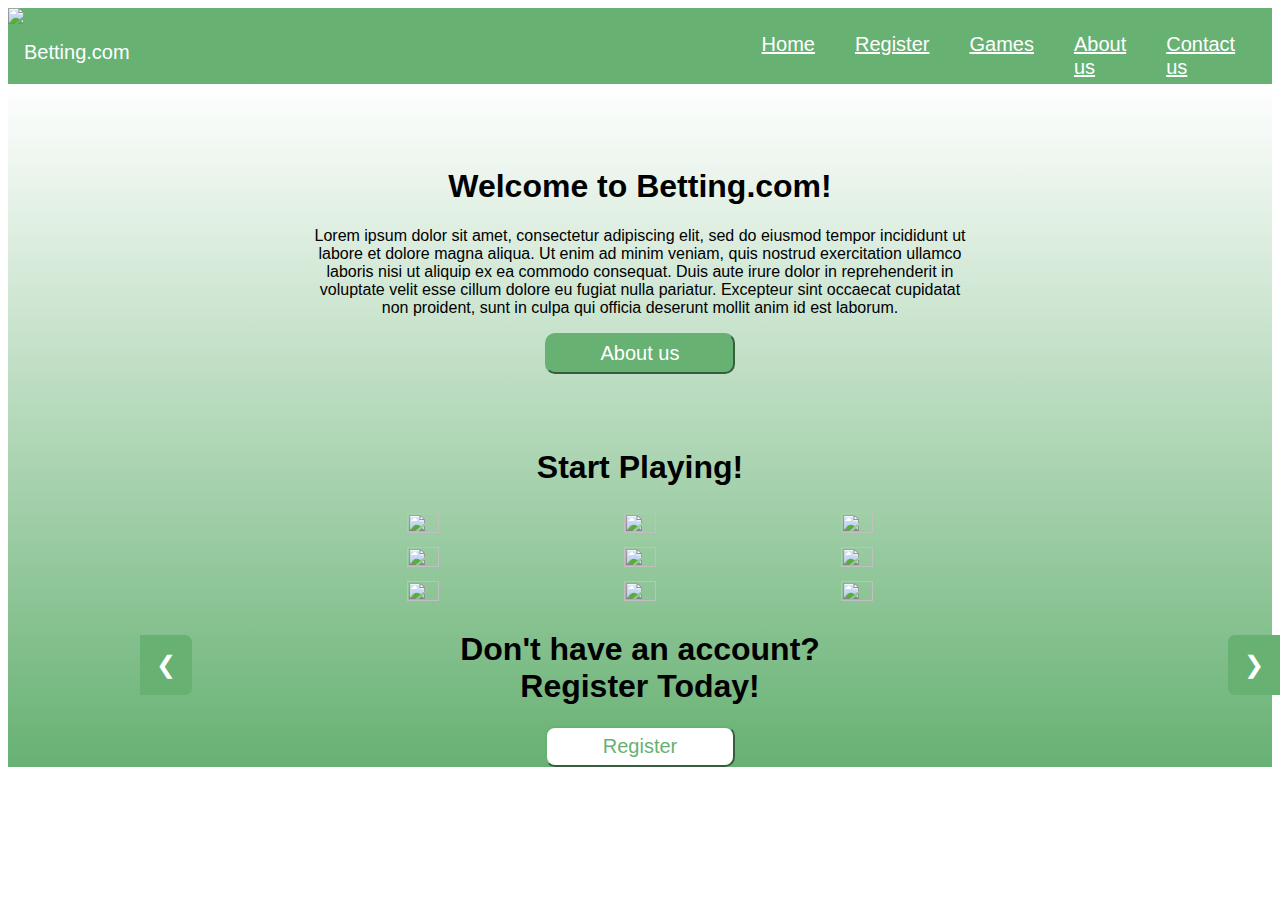
==== index.html @ 97dfe060 "Create new files" ====
<!DOCTYPE html>
<html lang="en">
<head>
    <meta charset="UTF-8">
    <meta http-equiv="X-UA-Compatible" content="IE=edge">
    <meta name="viewport" content="width=device-width, initial-scale=1.0">
    <title>Betting.com</title>
    <link href="https://cdn.jsdelivr.net/npm/bootstrap@5.3.0-alpha1/dist/css/bootstrap.min.css" rel="stylesheet" integrity="sha384-GLhlTQ8iRABdZLl6O3oVMWSktQOp6b7In1Zl3/Jr59b6EGGoI1aFkw7cmDA6j6gD" crossorigin="anonymous">
    <link rel="stylesheet" href="./style.css">

    <script src="https://cdn.jsdelivr.net/npm/bootstrap@5.3.0-alpha1/dist/js/bootstrap.bundle.min.js" integrity="sha384-w76AqPfDkMBDXo30jS1Sgez6pr3x5MlQ1ZAGC+nuZB+EYdgRZgiwxhTBTkF7CXvN" crossorigin="anonymous"></script>
    <script>

    
        function BookofDead(){
            window.open('https://www.betsson.com/wp-content/uploads/2022/09/bookofdeadbanner.png.webp')
        }

        function Starburst(){
            window.open('https://images.ctfassets.net/vpd5gtrb1dbp/6ovsCA1WzZiY8AnSOztnX9/0df6eb92f8c0b45549f1b7cfd46c72ad/bethard-3.jpg')
        }

        function Legacy(){
            window.open('https://www.johnslots.com/en/wp-content/uploads/sites/5/2019/12/JS07-LegacyOfDead-screenshot-image.jpg')
        }

        function StarXXX(){
            window.open('https://www.betssongroupaffiliates.com/wp-content/uploads/2021/07/banners_and_social_media-04_square_coming_soon_1080x1080_starburstxxxtreme.jpg')
        }

        function Sweet(){
            window.open('https://www.bigwinboard.com/wp-content/uploads/2019/02/sweetbonanza-fs.jpg')
        }

        function Fallen(){
            window.open('https://ik.imagekit.io/lindar/flicker-test/header_book_of_fallen_a4062db76d_djstaapqe_322a20a74e')
        }

        function Buffalo(){
            window.open('https://www.scams.info/gallery/buffalo-blitz-demo-game.jpg')
        }

        function Aviator(){
            window.open('https://spribe.co/assets/images/games/carousel/av-01.jpg')
        }

        function Gonzo(){
            window.open('https://games.netent.com/wp-content/uploads/2011/08/gonzos-quest-freefalls-scaled.jpg')
        }

        

        let slidenum = 0;
    showSlides(slidenum);

function addSlides(n) {
    showSlides(slidenum += n);
}

function currentSlide(n) {
    showSlides(slidenum = n);
}

function showSlides(n) {
  let i;
  let slides = document.getElementsByClassName("slides");
  let dot = document.getElementsByClassName("dot");
  if (n > 3) {slidenum = 0}    
  if (n < 0) {slidenum = 3}
  for (i = 0; i < 3; i++) {
    slides[i].style.display = "none";  
  }
  for (i = 0; i < dot.length; i++) {
    dot[i].className = dot[i].className.replace(" active", "");
  }
  slides[slidenum-1].style.display = "block";  
  dot[slidenum-1].className += " active";
}
    </script>
</head>
<body>
    <nav>
        <div>
        <img id="logo" src="./Images/B Logo.png">
        <p id="title">Betting.com</p>
        <a class="nav" class="active" href="./home.html">Home</a>
            <a class="nav" href="./register.html">Register </a>
            <a class="nav" href="./games.html">Games</a>
            <a class="nav" href="./about.html">About us</a>
            <a class="nav" href="./contact.html">Contact us</a>
        </div>
    </nav>


    <article class="article">
        <h1>Welcome to Betting.com!</h1>
        <p>Lorem ipsum dolor sit amet, consectetur adipiscing elit, sed do eiusmod tempor incididunt ut <br> 
            labore et dolore magna aliqua. Ut enim ad minim veniam, quis nostrud exercitation ullamco <br>
             laboris nisi ut aliquip ex ea commodo consequat. Duis aute irure dolor in reprehenderit in <br>
            voluptate velit esse cillum dolore eu fugiat nulla pariatur. Excepteur sint occaecat cupidatat <br>
             non proident, sunt in culpa qui officia deserunt mollit anim id est laborum.</p>

        
        <a href="./about.html">
        <input class="btn" id="aboutus" type="submit" value="About us">
        </a>

        <br>
        <br>
        <br>

        

        <div class="carousel">

            <div class="slides">
              <img id= "car"  src="./Images/Book of Dead Max.png" style="width:100%">
            </div>
            
            <div class="slides">
              <img id= "car" src="https://images.ctfassets.net/vpd5gtrb1dbp/6ovsCA1WzZiY8AnSOztnX9/0df6eb92f8c0b45549f1b7cfd46c72ad/bethard-3.jpg" style="width:100%">
            </div>
            
            <div class="slides">
              <img id= "car" src="https://www.johnslots.com/en/wp-content/uploads/sites/5/2019/12/JS07-LegacyOfDead-screenshot-image.jpg" style="width:100%">
            </div>
            
            <a class="prev" onclick="addSlides(-1)">❮</a>
            <a class="next" onclick="addSlides(1)">❯</a>
            
        </div>
            <br>

        <h1>Start Playing!</h1>

        <a onclick="BookofDead()">
        <img class="game" src="./Images/Book of Dead.png">
        </a>

        <a onclick="Starburst()">
        <img class="game" src="./Images/Starburst.png" >
        </a>

        <a onclick="Legacy()">
        <img class="game" src="./Images/Legacy of Dead.png">
        </a>

        <br>

        <a onclick="StarXXX()">
        <img class="game" src="./Images/StarburstXXX.png">
        </a>

        <a onclick="Sweet()">
        <img class="game" src="./Images/SweetBonanza.png">
        </a>

        <a onclick="Fallen()">
        <img class="game" src="./Images/Book of the Fallen.png">
        </a>

        <br>

        <a onclick="Buffalo()">
        <img class="game" src="./Images/Buffalo Blitz.png">
        </a>

        <a onclick="Aviator()">
        <img class="game" src="./Images/Aviator.png">
        </a>

        <a onclick="Gonzo()">
        <img class="game" src="./Images/Gonzos Quest.png">
        </a>

            <br>

        <h1>
            Don't have an account?
            <br>
            Register Today!
        </h1>

        <a href="./register.html">
        <input class="btn" id="b1" type="submit" value="Register">
        </a>
    </article>
</body>
</html>
---- style.css ----
div{
    width: 100%;
    height: 10%;
    background-color: #67B173;
    color: white;
    font-family: Arial, Helvetica, sans-serif;
    display: flex;
}

.nav:hover {
    background-color: white;
    color: #67B173;
    padding: 25px;
}

#title{
    padding-top: 1%;
    margin-left: auto;
    font-size: 20px;
    padding-right: 50%;
}

#logo{
    width: 5%;
    margin-right: auto;
}

.nav{
    padding-right: 40px;
    padding-top: 2%;
    font-size: 20px;
    color: white;
}

.article{
    text-align: center;
    padding-top: 5%;
    position: inherit;
    font-family: Arial, Helvetica, sans-serif;
    background-color: #67B173;
    background-image: linear-gradient(white, #67B173);
}

.btn {
    background-color: #67B173;
    text-align: center;
    width: 15%;
    padding: 7px;
    border-radius: 10px;
    border-color: #67B173;
    color: white;
    font-size: 20px;
}

.game{
    width: 16%;
    height: 16%;
    padding: 5px;
}

.txt1{
    padding: 5px;
    background-color: #D9D9D9;
    color:white;
}

input::placeholder{
    color: white;
  }

#next1{
    width: 12.5%;
}

#next2{
    width: 12.5%;
}

#solo{
    width: 26%;
}

#b1{
    background-color: white;
    color: #67B173;
}

#phone{
    width:26%;
}

#email{
    width:26%;
}


.slides {
    display: none
}

#car {
    vertical-align: middle;
}

.carousel {
  max-width: 1000px;
  margin: auto;
}

.prev, .next {
  cursor: pointer;
  position: absolute;
  width: auto;
  padding: 16px;
  margin-top: 225px;
  color: white;
  font-size: 24px;
  border-radius: 0px 7px 7px 0px;
  text-decoration: none;
  background-color: #67B173;
}

.next {
    right: 0;
    border-radius: 7px 0px 0px 7px;
  }
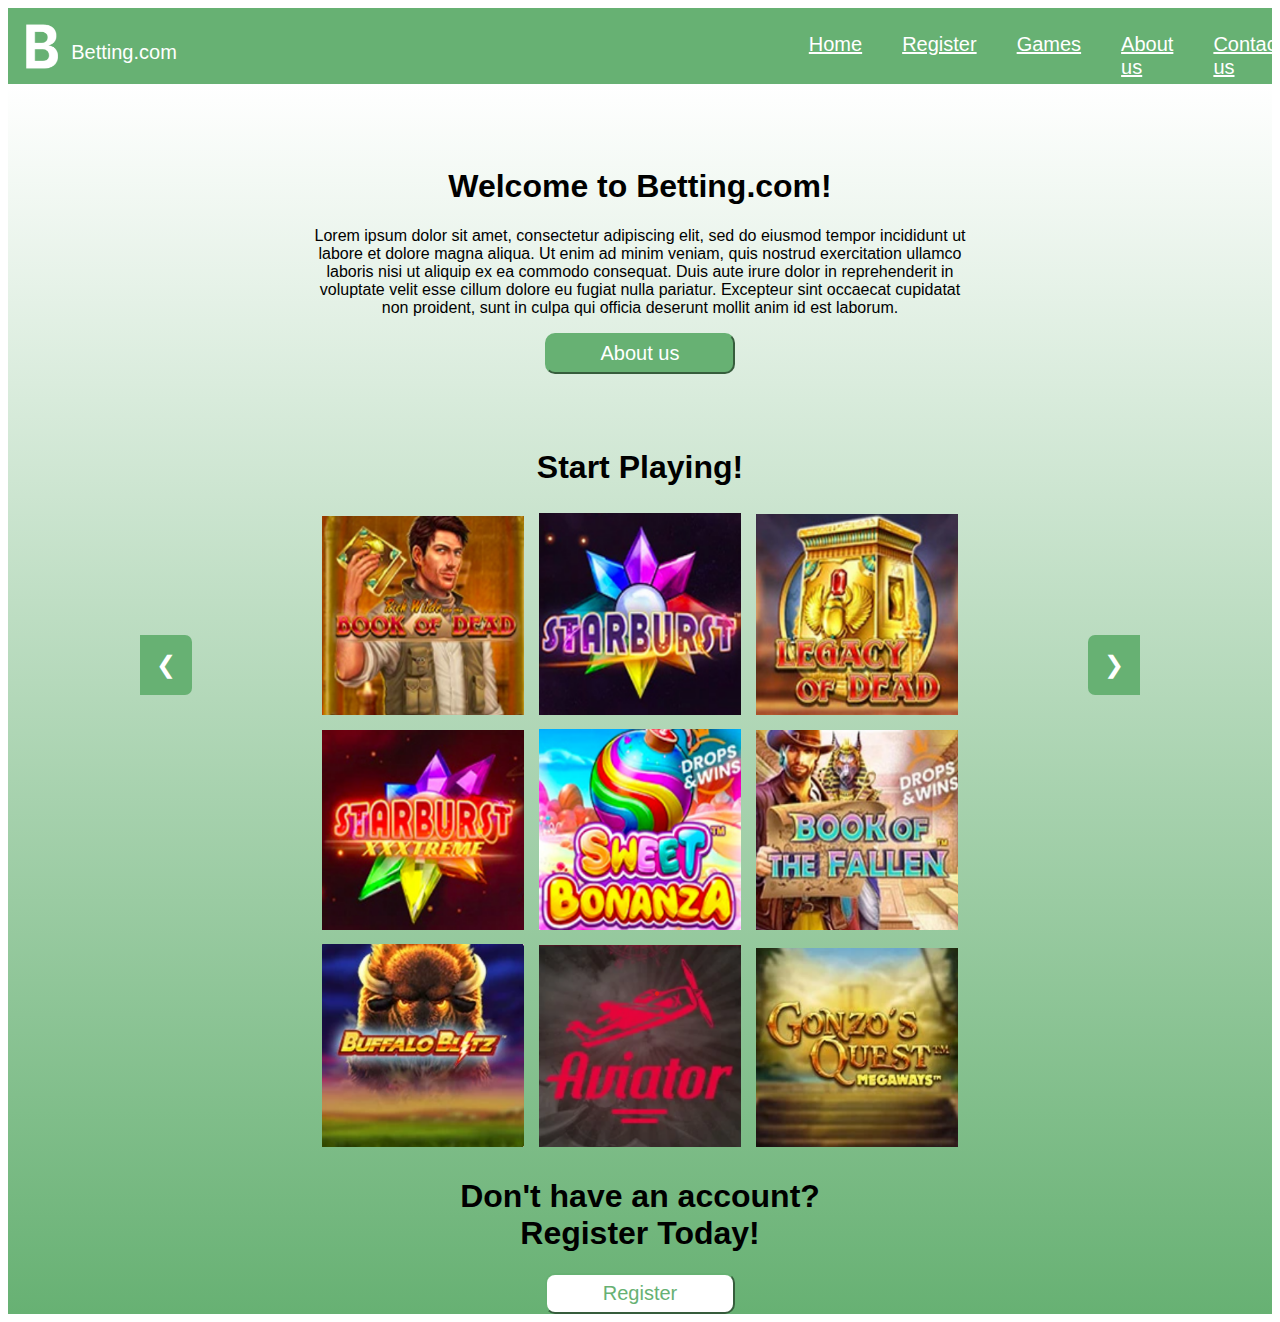
==== commit 39d2a534: "changes" ====
--- a/index.html
+++ b/index.html
@@ -113,15 +113,15 @@
 
         <div class="carousel">
 
-            <div class="slides">
+            <div class="slides fade">
               <img id= "car"  src="./Images/Book of Dead Max.png" style="width:100%">
             </div>
             
-            <div class="slides">
+            <div class="slides fade">
               <img id= "car" src="https://images.ctfassets.net/vpd5gtrb1dbp/6ovsCA1WzZiY8AnSOztnX9/0df6eb92f8c0b45549f1b7cfd46c72ad/bethard-3.jpg" style="width:100%">
             </div>
             
-            <div class="slides">
+            <div class="slides fade">
               <img id= "car" src="https://www.johnslots.com/en/wp-content/uploads/sites/5/2019/12/JS07-LegacyOfDead-screenshot-image.jpg" style="width:100%">
             </div>
             
--- a/style.css
+++ b/style.css
@@ -105,6 +105,7 @@
 .carousel {
   max-width: 1000px;
   margin: auto;
+  position:relative;
 }
 
 .prev, .next {
@@ -124,3 +125,13 @@
     right: 0;
     border-radius: 7px 0px 0px 7px;
   }
+
+  .fade {
+  animation-name: fade;
+  animation-duration: 1.5s;
+}
+
+@keyframes fade {
+  from {opacity: .4}
+  to {opacity: 1}
+}
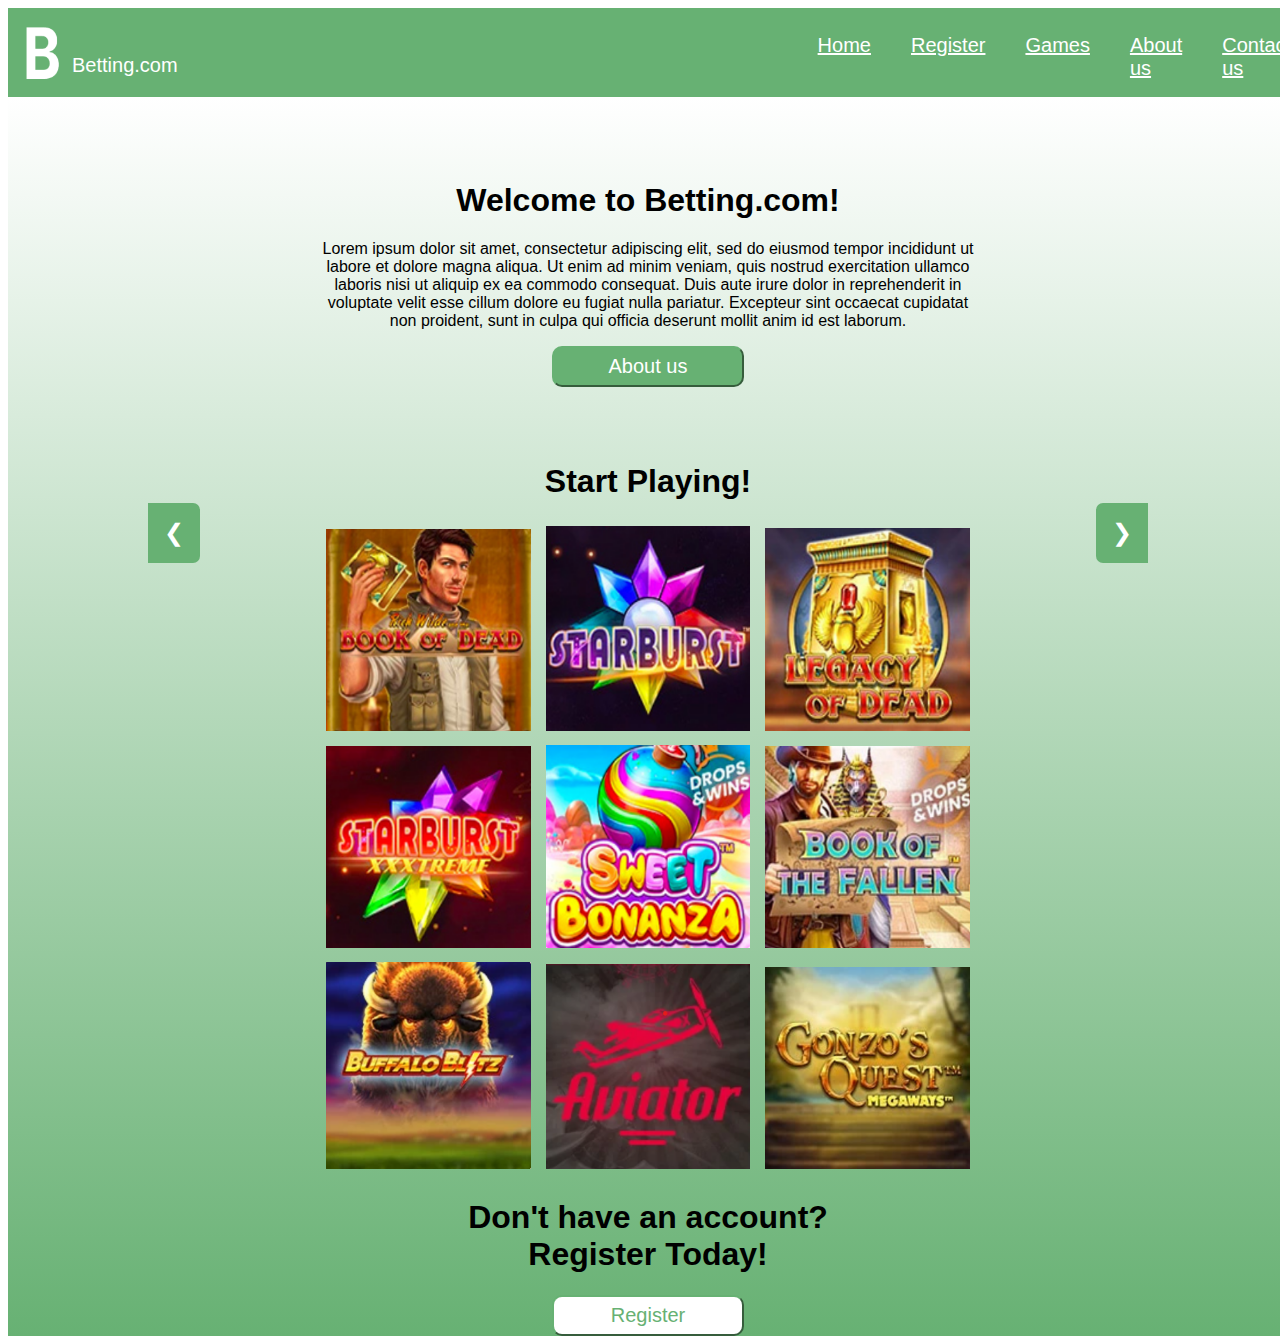
==== commit 46ec3703: "new changes" ====
--- a/index.html
+++ b/index.html
@@ -78,7 +78,7 @@
 }
     </script>
 </head>
-<body>
+<body class = "html">
     <nav>
         <div>
         <img id="logo" src="./Images/B Logo.png">
--- a/style.css
+++ b/style.css
@@ -14,7 +14,7 @@
 }
 
 #title{
-    padding-top: 1%;
+    padding-top: 2%;
     margin-left: auto;
     font-size: 20px;
     padding-right: 50%;
@@ -113,7 +113,7 @@
   position: absolute;
   width: auto;
   padding: 16px;
-  margin-top: 225px;
+  margin-top: 80px;
   color: white;
   font-size: 24px;
   border-radius: 0px 7px 7px 0px;
@@ -135,3 +135,17 @@
   from {opacity: .4}
   to {opacity: 1}
 }
+
+@media only screen and (max-width: 768px) , screen and (min-width: 400px) {
+    /* For mobile phones: */
+    [class*="html"] {
+      width: 100%!important;
+    }
+  }
+
+  @media screen and (max-width: 600px) {
+    .nav a {
+      float: none;
+      width: 100%;
+    }
+  }
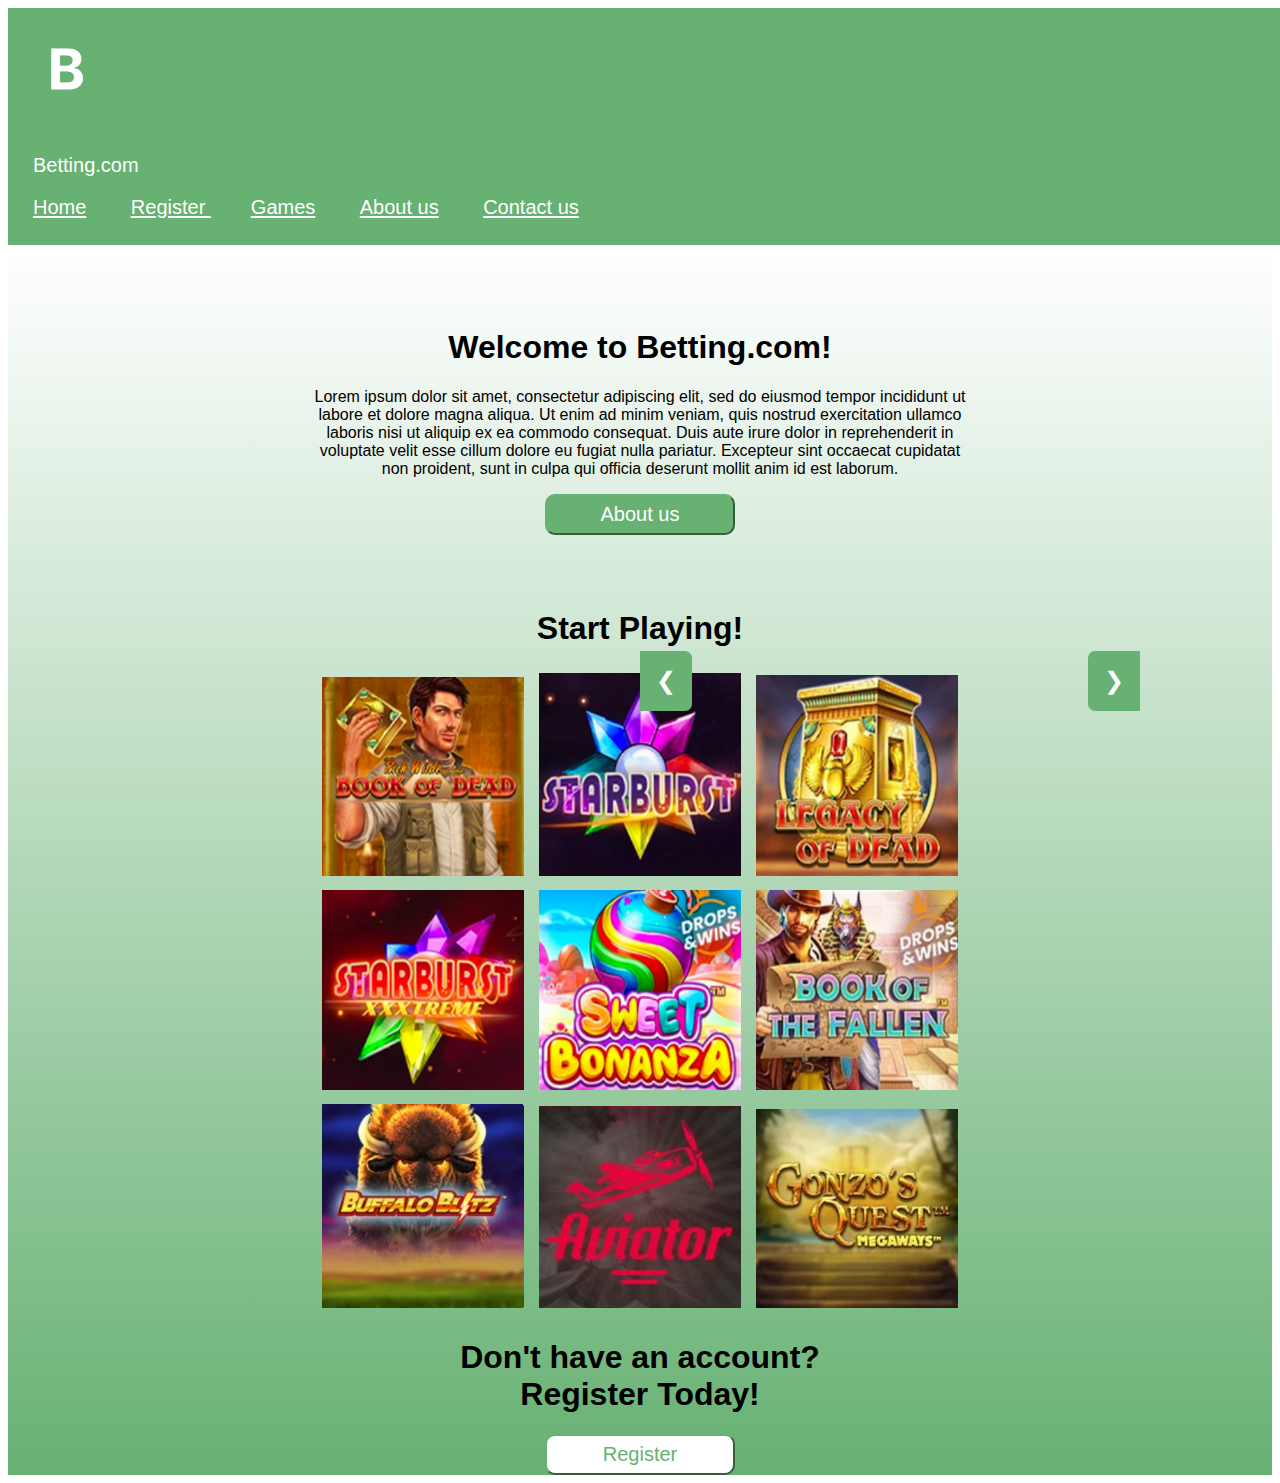
==== commit 61a76bb9: "new changes" ====
--- a/index.html
+++ b/index.html
@@ -80,7 +80,7 @@
 </head>
 <body class = "html">
     <nav>
-        <div>
+        <div id="navdiv">
         <img id="logo" src="./Images/B Logo.png">
         <p id="title">Betting.com</p>
         <a class="nav" class="active" href="./home.html">Home</a>
--- a/style.css
+++ b/style.css
@@ -1,17 +1,21 @@
-div{
+#navdiv{
     width: 100%;
     height: 10%;
     background-color: #67B173;
     color: white;
     font-family: Arial, Helvetica, sans-serif;
-    display: flex;
+    text-decoration: none;
+    padding: 25px;
 }
 
 .nav:hover {
     background-color: white;
     color: #67B173;
     padding: 25px;
+    opacity: .9;
 }
+
+
 
 #title{
     padding-top: 2%;
@@ -136,16 +140,27 @@
   to {opacity: 1}
 }
 
-@media only screen and (max-width: 768px) , screen and (min-width: 400px) {
-    /* For mobile phones: */
-    [class*="html"] {
-      width: 100%!important;
+@media screen and (min-width: 1281px){
+    .nav a {
+      float: none;
+      width: 100%;
+    }
+
+    #navdiv{
+    display: flex;
     }
   }
 
-  @media screen and (max-width: 600px) {
+  @media (max-width: 600px) {
     .nav a {
       float: none;
       width: 100%;
     }
   }
+
+  @media (max-width: 600px) {
+    .btn {
+      
+    width: 25%;
+    }
+  }
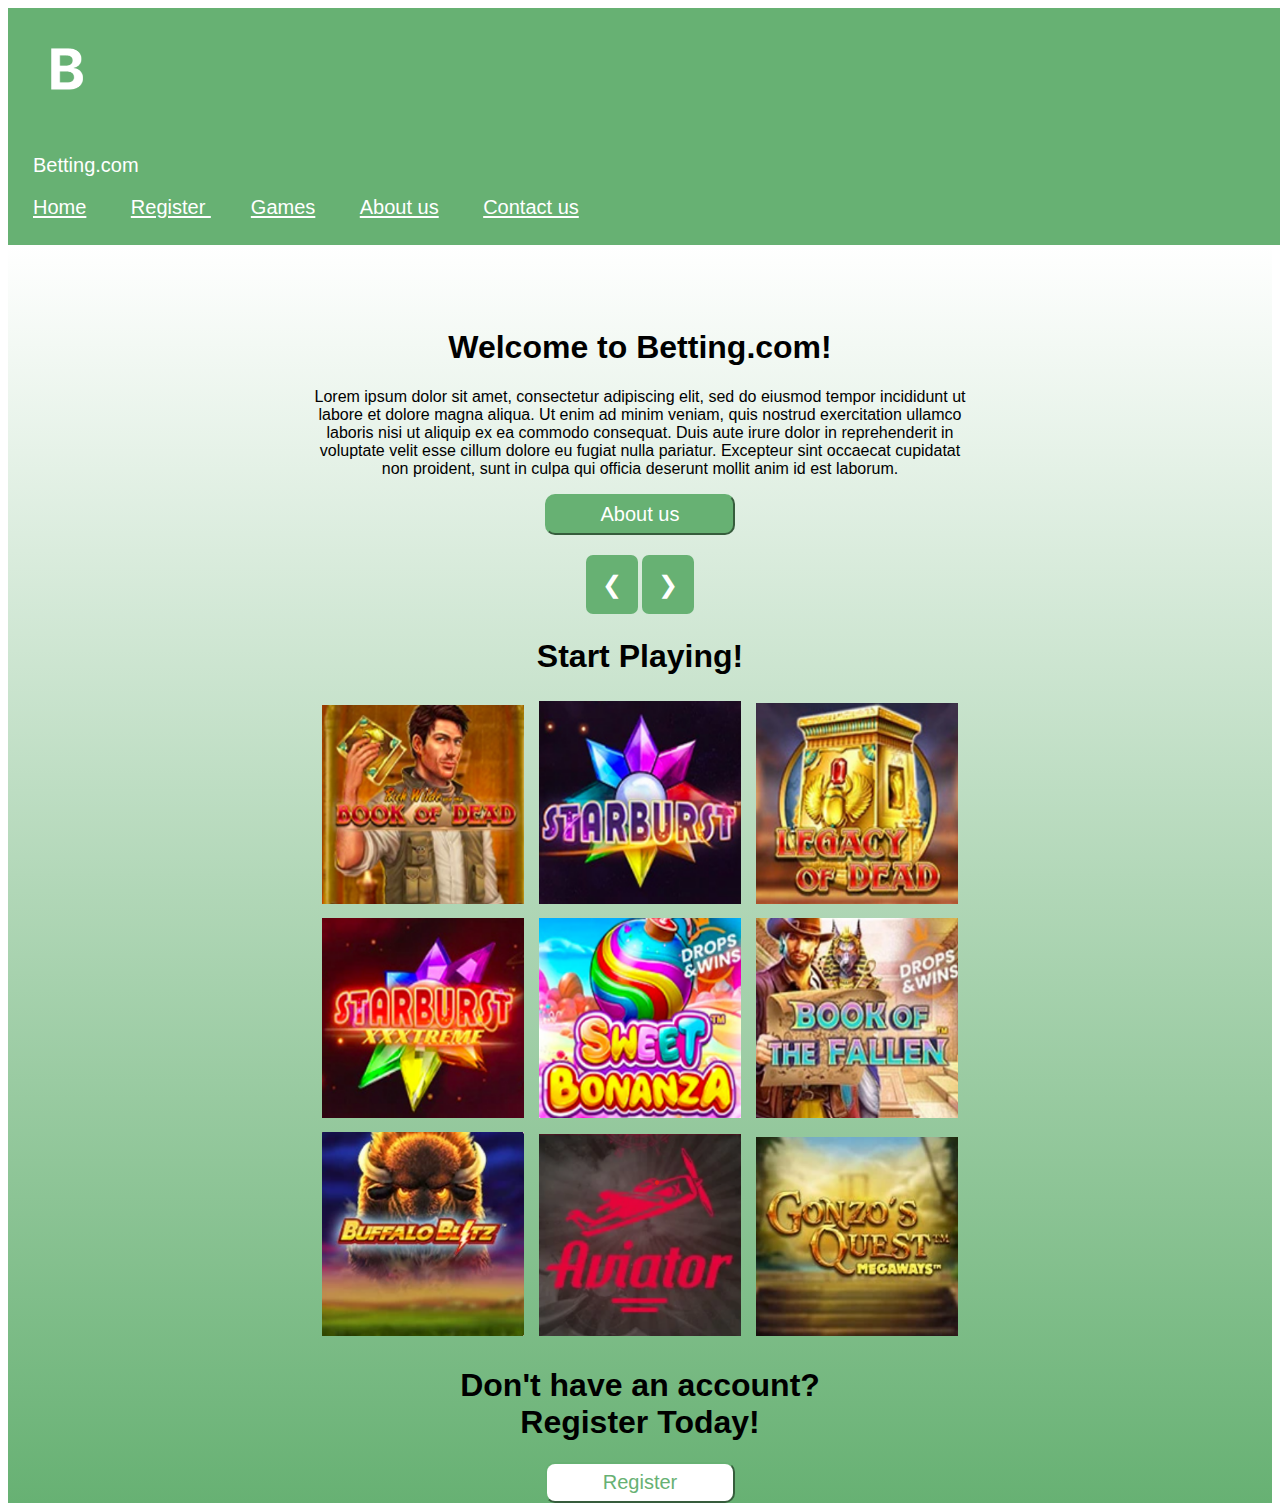
==== commit d7752abe: "update" ====
--- a/index.html
+++ b/index.html
@@ -83,7 +83,7 @@
         <div id="navdiv">
         <img id="logo" src="./Images/B Logo.png">
         <p id="title">Betting.com</p>
-        <a class="nav" class="active" href="./home.html">Home</a>
+        <a class="nav" class="active" href="./index.html">Home</a>
             <a class="nav" href="./register.html">Register </a>
             <a class="nav" href="./games.html">Games</a>
             <a class="nav" href="./about.html">About us</a>
--- a/style.css
+++ b/style.css
@@ -114,20 +114,20 @@
 
 .prev, .next {
   cursor: pointer;
-  position: absolute;
+  position: relative;
   width: auto;
   padding: 16px;
-  margin-top: 80px;
   color: white;
+  margin-top: 25px;
   font-size: 24px;
-  border-radius: 0px 7px 7px 0px;
+  border-radius: 7px 7px 7px 7px;
   text-decoration: none;
   background-color: #67B173;
 }
 
 .next {
     right: 0;
-    border-radius: 7px 0px 0px 7px;
+    border-radius: 7px 7px 7px 7px;
   }
 
   .fade {
@@ -140,6 +140,7 @@
   to {opacity: 1}
 }
 
+/* pc compatibility */
 @media screen and (min-width: 1281px){
     .nav a {
       float: none;
@@ -148,19 +149,99 @@
 
     #navdiv{
     display: flex;
-    }
-  }
+    background-color: #67B173;
+    }
+  }
+
+  /* mobile compatibility */
 
   @media (max-width: 600px) {
     .nav a {
       float: none;
       width: 100%;
-    }
-  }
-
-  @media (max-width: 600px) {
+      background-color: #67B173;
+    }
+
+    .prev, .next {
+      
+    
+    }
+
     .btn {
       
+      width: 25%;
+      }
+
+      #next1{
+        width: 25%;
+    }
+    
+    #next2{
+        width: 25%;
+    }
+    
+    #solo{
+        width: 50%;
+    }
+
+    #phone{
+      width:50%;
+  }
+  
+  #email{
+      width:50%;
+  }
+
+  .game{
     width: 25%;
-    }
-  }
+    height: 25%;
+    padding: 5px;
+}
+  }
+
+/* tablet compatibility */
+
+@media (max-width: 768px) {
+  .nav a {
+    float: none;
+    width: 100%;
+    background-color: #67B173;
+  }
+
+  .prev, .next {
+    
+  
+  }
+
+  .btn {
+    
+    width: 25%;
+    }
+
+    #next1{
+      width: 25%;
+  }
+  
+  #next2{
+      width: 25%;
+  }
+  
+  #solo{
+      width: 50%;
+  }
+
+  #phone{
+    width:50%;
+}
+
+#email{
+    width:50%;
+}
+
+.game{
+  width: 25%;
+  height: 25%;
+  padding: 5px;
+}
+}
+
